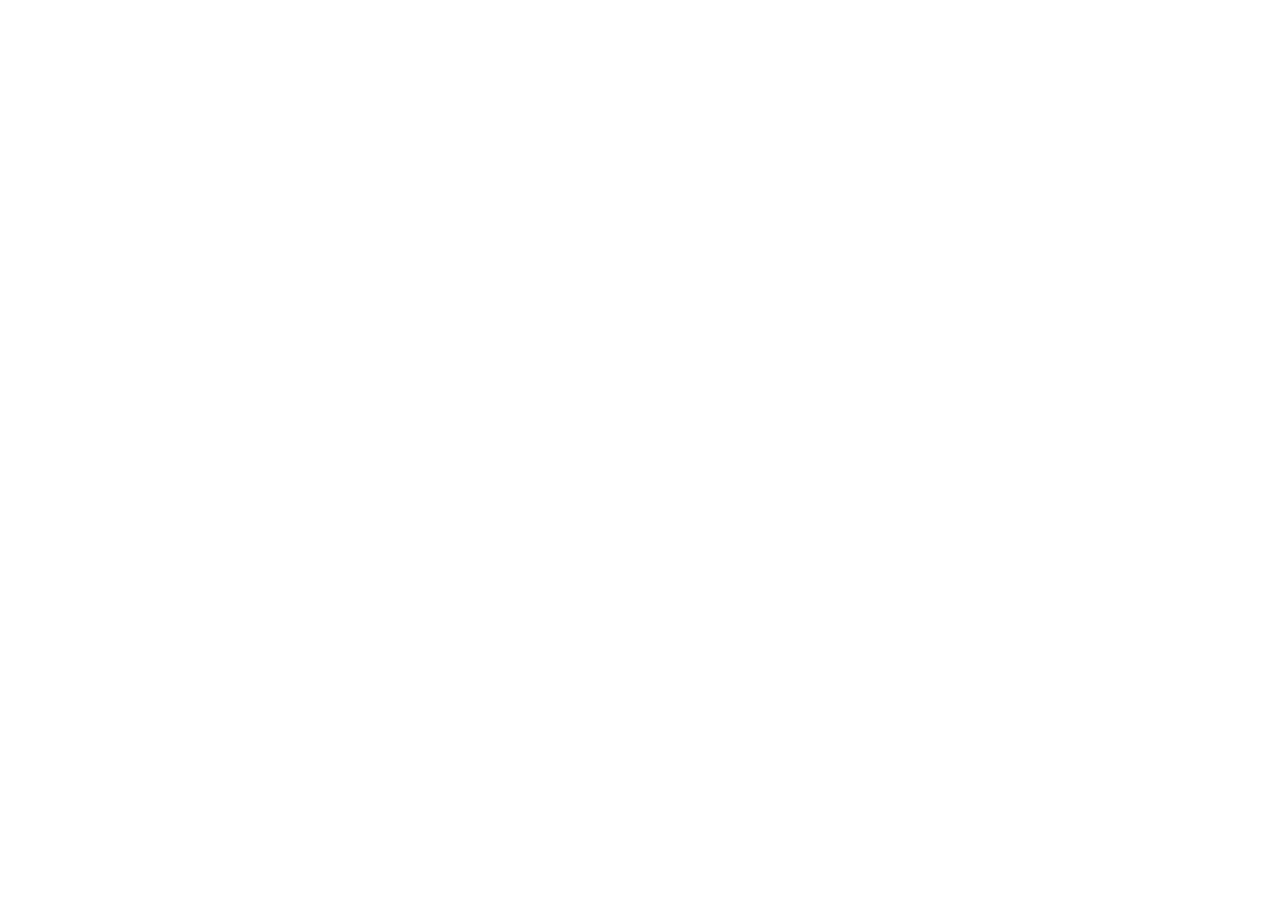
==== index.html @ 0d073fae "iniciando um projeto" ====
<!DOCTYPE html>
<html lang="pt-BR">
<head>
    <meta charset="UTF-8">
    <meta name="viewport" content="width=device-width, initial-scale=1.0">
    <title>KiPedreiro V2</title>
</head>
<body>
    <header>

    </header>
    <main>

    </main>
    <footer>
        
    </footer>
</body>
</html>
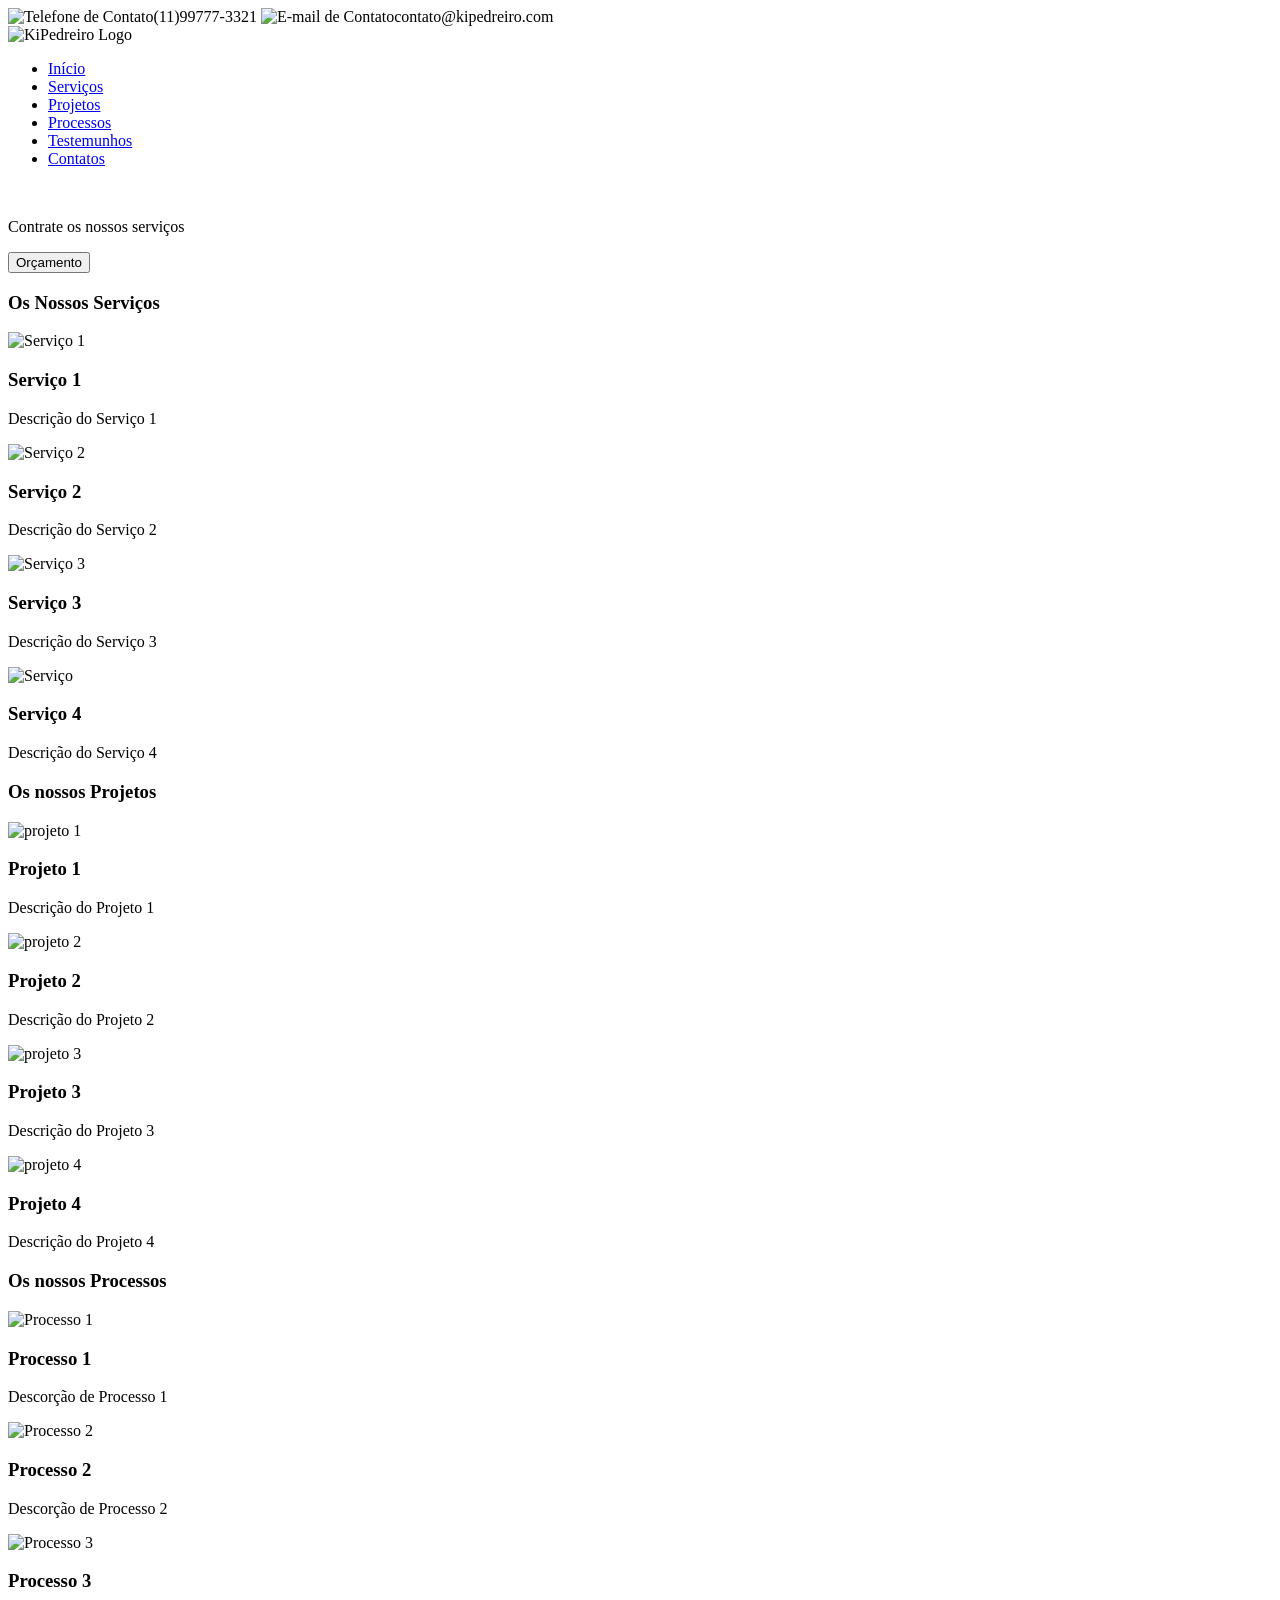
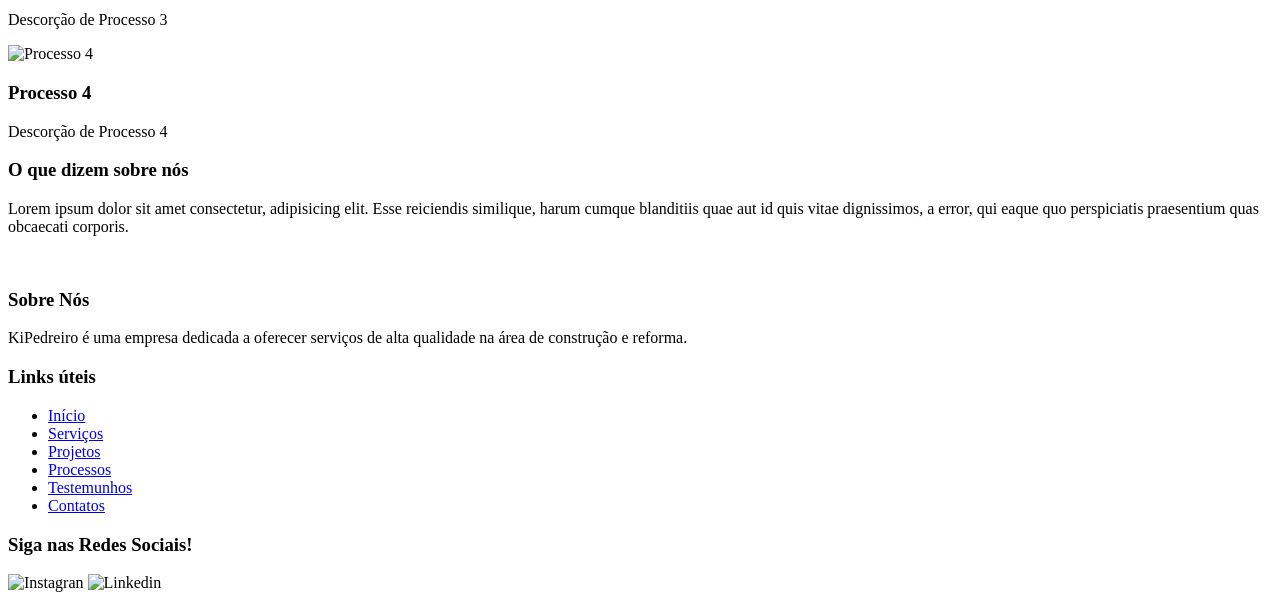
==== commit a3bb9817: "estrutura do html" ====
--- a/index.html
+++ b/index.html
@@ -7,13 +7,149 @@
 </head>
 <body>
     <header>
+       <div class="menu-secundario">
+          <span><img src="" alt="Telefone de Contato" class="icon">(11)99777-3321</span>
+          <span><img src="" alt="E-mail de Contato" class="icon">contato@kipedreiro.com</span>
+       </div>
 
+        <nav class="menu-primario">
+            <img src="" alt="KiPedreiro Logo" class="logo">
+            <ul>
+                <li><a href="#hero">Início</a></li>
+                <li><a href="#servicos">Serviços</a></li>
+                <li><a href="#projetos">Projetos</a></li>
+                <li><a href="#processos">Processos</a></li>
+                <li><a href="#testemunhos">Testemunhos</a></li>
+                <li><a href="#contatos">Contatos</a></li>
+            </ul>
+       </nav>
     </header>
     <main>
+        <section class="hero">
+            <div class="conteudo-hero">
+                <img src="" alt="" class="icon">
+                <p>Contrate os nossos serviços</p>
+                <button>Orçamento</button>
+            </div>
+        </section>
+        <section class="servicos">
+            <h3>Os Nossos Serviços</h3>
+            <div class="container-servicos">
+          <div class="cards">  
+            <div class="card-servico">
+                <img src="" alt="Serviço 1" class="servico-imagem">
+                <h3>Serviço 1</h3>
+                <p>Descrição do Serviço 1</p>
+            </div>
+            <div class="card-servico">
+                <img src="" alt="Serviço 2" class="servico-imagem">
+                <h3>Serviço 2</h3>
+                <p>Descrição do Serviço 2</p>
+            </div>
+            <div class="card-servico">
+                <img src="" alt="Serviço 3" class="servico-imagem">
+                <h3>Serviço 3</h3>
+                <p>Descrição do Serviço 3</p>
+            </div>
+             <div class="card-servico">
+                <img src="" alt="Serviço " class="servico-imagem">
+                <h3>Serviço 4</h3>
+                <p>Descrição do Serviço 4</p>
+            </div>
+        
+          </div>
+            </div>
+        </section>
 
+        <section class="projetos">
+            <h3>Os nossos Projetos</h3>
+            <div class="container-projetos">
+        <div class="cards">
+            <div class="card-projetos">
+                <img src="" alt="projeto 1" class="projeto-imagem">
+                <h3>Projeto 1</h3>
+                <p>Descrição do Projeto 1</p>
+            </div>
+            <div class="card-projetos">
+                <img src="" alt="projeto 2" class="projeto-imagem">
+                <h3>Projeto 2</h3>
+                <p>Descrição do Projeto 2</p>
+            </div>
+            <div class="card-projetos">
+                <img src="" alt="projeto 3" class="projeto-imagem">
+                <h3>Projeto 3</h3>
+                <p>Descrição do Projeto 3</p>
+            </div>
+            <div class="card-projetos">
+                <img src="" alt="projeto 4" class="projeto-imagem">
+                <h3>Projeto 4</h3>
+                <p>Descrição do Projeto 4</p>
+            </div>
+        </div>
+            </div>
+        </section>
+
+        <section class="processos">
+            <h3>Os nossos Processos</h3>
+            <div class="container-servicos">
+        <div class="cards"> 
+            <div class="card-processo">
+                <img src="" alt="Processo 1" class="processo-imagem">
+                <h3>Processo 1</h3>
+                <p>Descorção de Processo 1</p>
+            </div>
+            <div class="card-processo">
+                <img src="" alt="Processo 2" class="processo-imagem">
+                <h3>Processo 2</h3>
+                <p>Descorção de Processo 2</p>
+            </div>
+            <div class="card-processo">
+                <img src="" alt="Processo 3" class="processo-imagem">
+                <h3>Processo 3</h3>
+                <p>Descorção de Processo 3</p>
+            </div>
+            <div class="card-processo">
+                <img src="" alt="Processo 4" class="processo-imagem">
+                <h3>Processo 4</h3>
+                <p>Descorção de Processo 4</p>
+            </div>
+        </div>
+            </div>
+        </section>
+        <section class="testemunhos">
+            <h3>O que dizem sobre nós</h3>
+            <div class="container">
+                <p>Lorem ipsum dolor sit amet consectetur, adipisicing elit. Esse reiciendis similique, harum cumque blanditiis quae aut id quis vitae dignissimos, a error, qui eaque quo perspiciatis praesentium quas obcaecati corporis.</p>
+                <img src="" alt="" class="testemunho-imagem">
+            </div>
+        </section>
     </main>
     <footer>
-        
+         <div class="container">
+            <div class="coluna-footer">
+                <h3>Sobre Nós</h3>
+                <p>KiPedreiro é uma empresa dedicada a oferecer serviços de alta qualidade na área de construção e reforma.</p>
+
+            </div>
+            <div class="coluna-footer">
+                <h3>Links úteis</h3>
+                <ul>
+                <li><a href="#hero">Início</a></li>
+                <li><a href="#servicos">Serviços</a></li>
+                <li><a href="#projetos">Projetos</a></li>
+                <li><a href="#processos">Processos</a></li>
+                <li><a href="#testemunhos">Testemunhos</a></li>
+                <li><a href="#contatos">Contatos</a></li>
+                </ul>
+            </div>
+            <div class="coluna footer">
+                <h3>Siga nas Redes Sociais!</h3>
+                <div class="redes">
+                    <img src="" alt="Instagran" class="redes-sociais">
+                    <img src="" alt="Linkedin" class="redes-sociais">
+                </div>
+            </div>
+         </div>
     </footer>
 </body>
 </html>
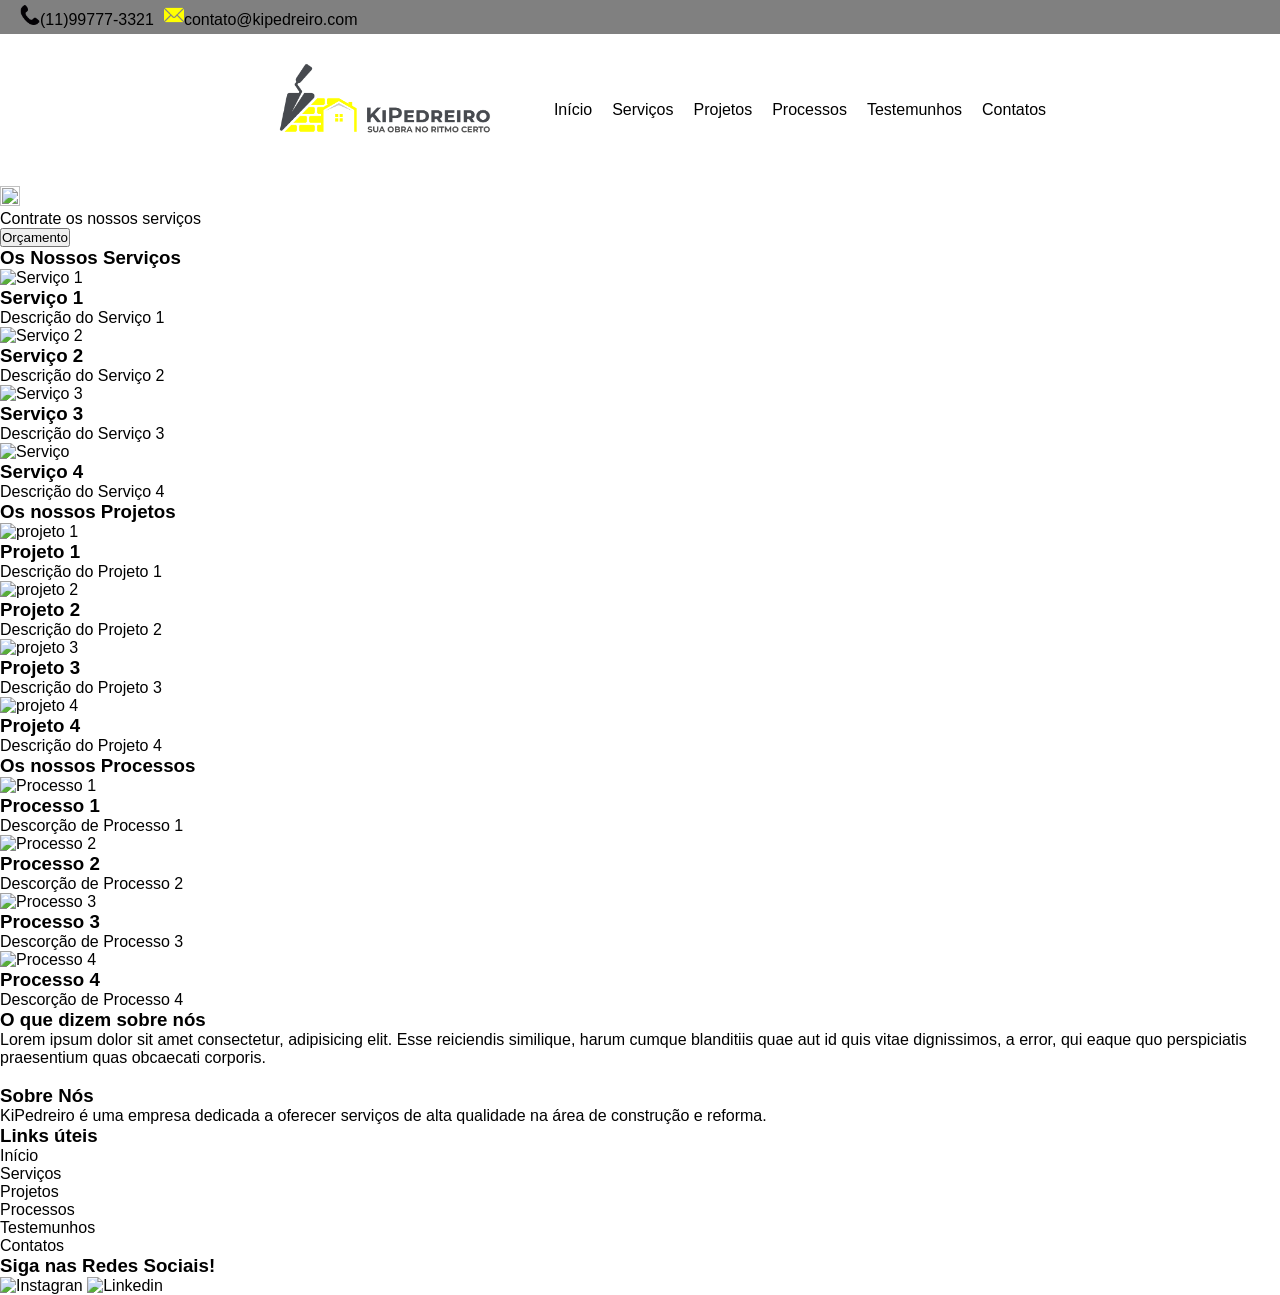
==== commit 378c4d92: "criando a navbar" ====
--- a/index.html
+++ b/index.html
@@ -4,17 +4,18 @@
     <meta charset="UTF-8">
     <meta name="viewport" content="width=device-width, initial-scale=1.0">
     <title>KiPedreiro V2</title>
+    <link rel="stylesheet" href="assets/css/style.css">
 </head>
 <body>
     <header>
        <div class="menu-secundario">
-          <span><img src="" alt="Telefone de Contato" class="icon">(11)99777-3321</span>
-          <span><img src="" alt="E-mail de Contato" class="icon">contato@kipedreiro.com</span>
+          <span><img src="assets/img/icon/001-phone-receiver-silhouette.png" alt="Telefone de Contato" class="icon">(11)99777-3321</span>
+          <span><img src="assets/img/icon/019-email-1.png" alt="E-mail de Contato" class="icon">contato@kipedreiro.com</span>
        </div>
 
         <nav class="menu-primario">
-            <img src="" alt="KiPedreiro Logo" class="logo">
-            <ul>
+            <img src="assets/img/logo/KiPedreiro.png" alt="KiPedreiro Logo" class="logo">
+            <ul class="menu-navegacao">
                 <li><a href="#hero">Início</a></li>
                 <li><a href="#servicos">Serviços</a></li>
                 <li><a href="#projetos">Projetos</a></li>
--- a/assets/css/style.css
+++ b/assets/css/style.css
@@ -0,0 +1,10 @@
+@import url("base.css");
+@import url("variaveis.css");
+@import url("hero.css");
+@import url("header.css");
+@import url("servicos.css");
+@import url("projetos.css");
+@import url("cards.css");
+@import url("footer.css");
+@import url("testemunhos.css");
+@import url("processos.css");
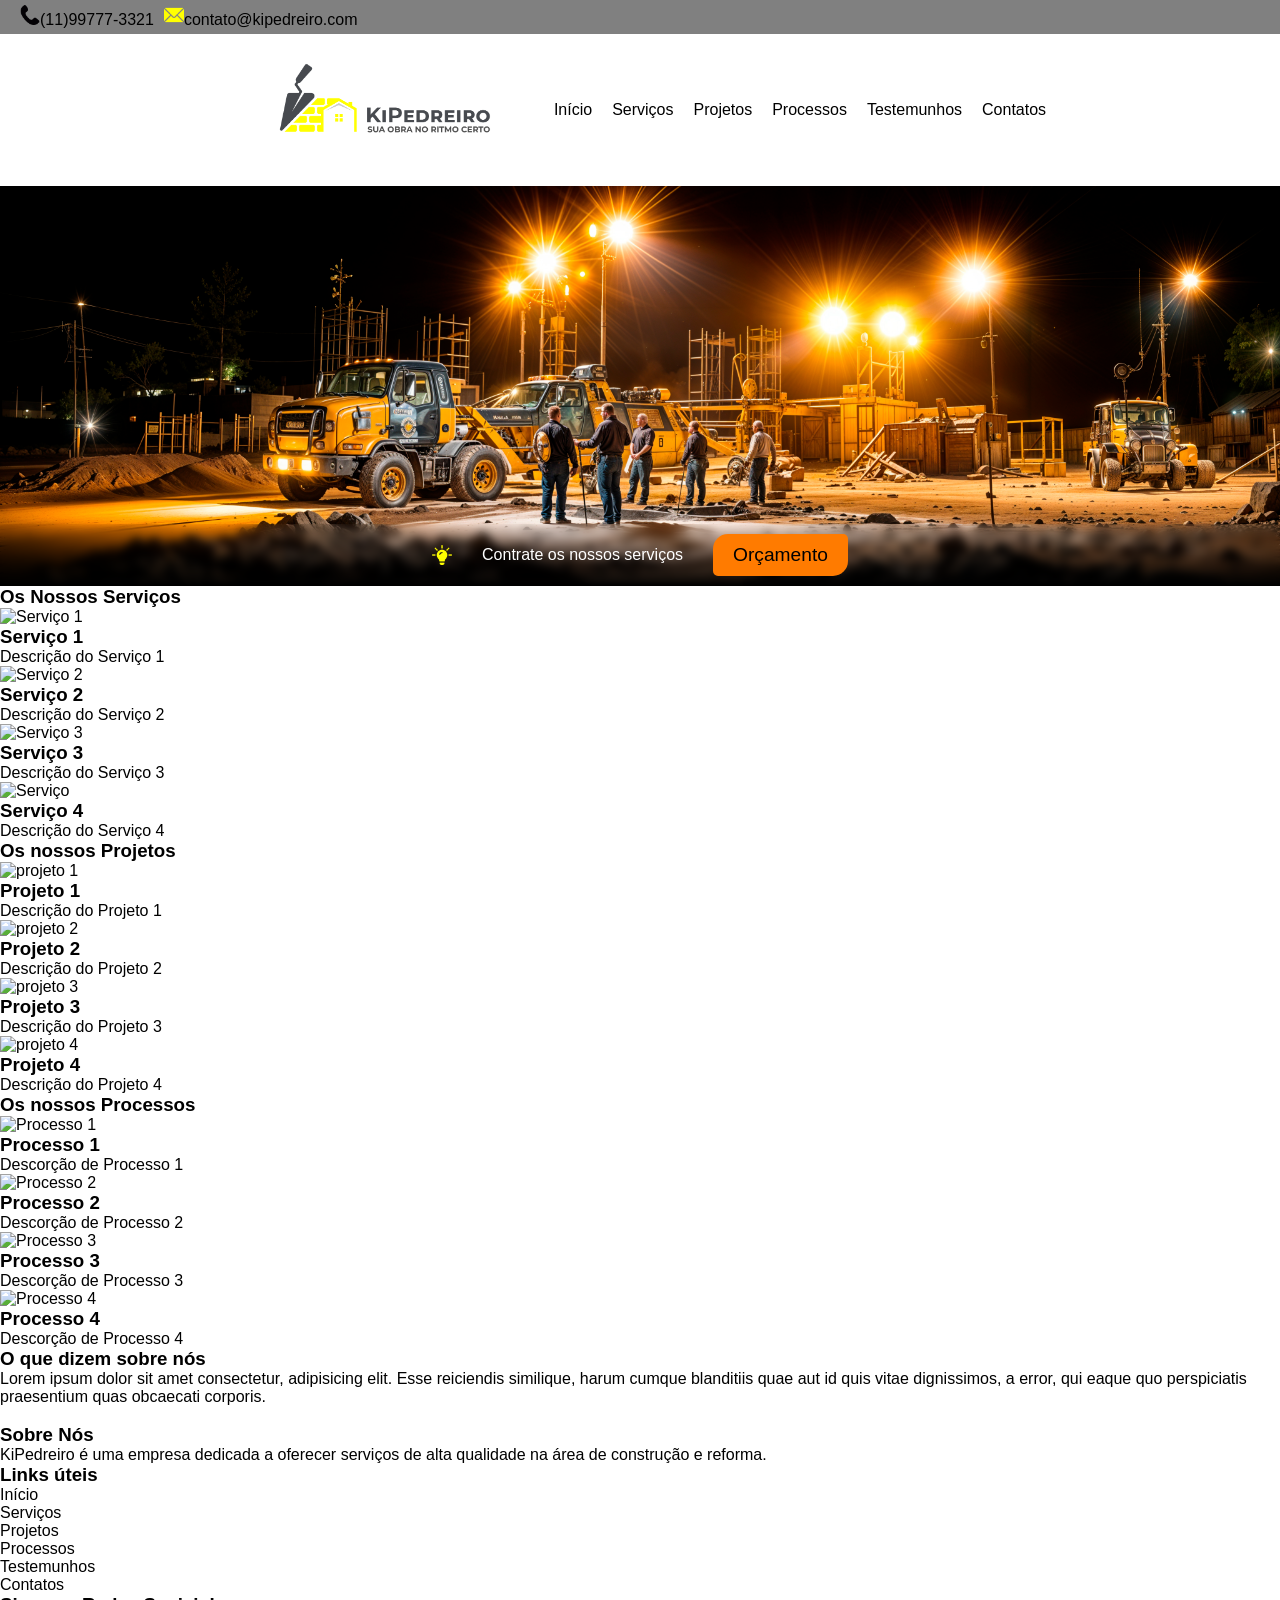
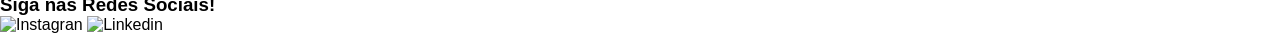
==== commit 6f56bf90: "concluindo a navbar" ====
--- a/index.html
+++ b/index.html
@@ -28,9 +28,9 @@
     <main>
         <section class="hero">
             <div class="conteudo-hero">
-                <img src="" alt="" class="icon">
+                <img src="assets/img/icon/018-idea-1.png" alt="Ideia de Projeto" class="icon">
                 <p>Contrate os nossos serviços</p>
-                <button>Orçamento</button>
+                <button class="botao-orcamento">Orçamento</button>
             </div>
         </section>
         <section class="servicos">
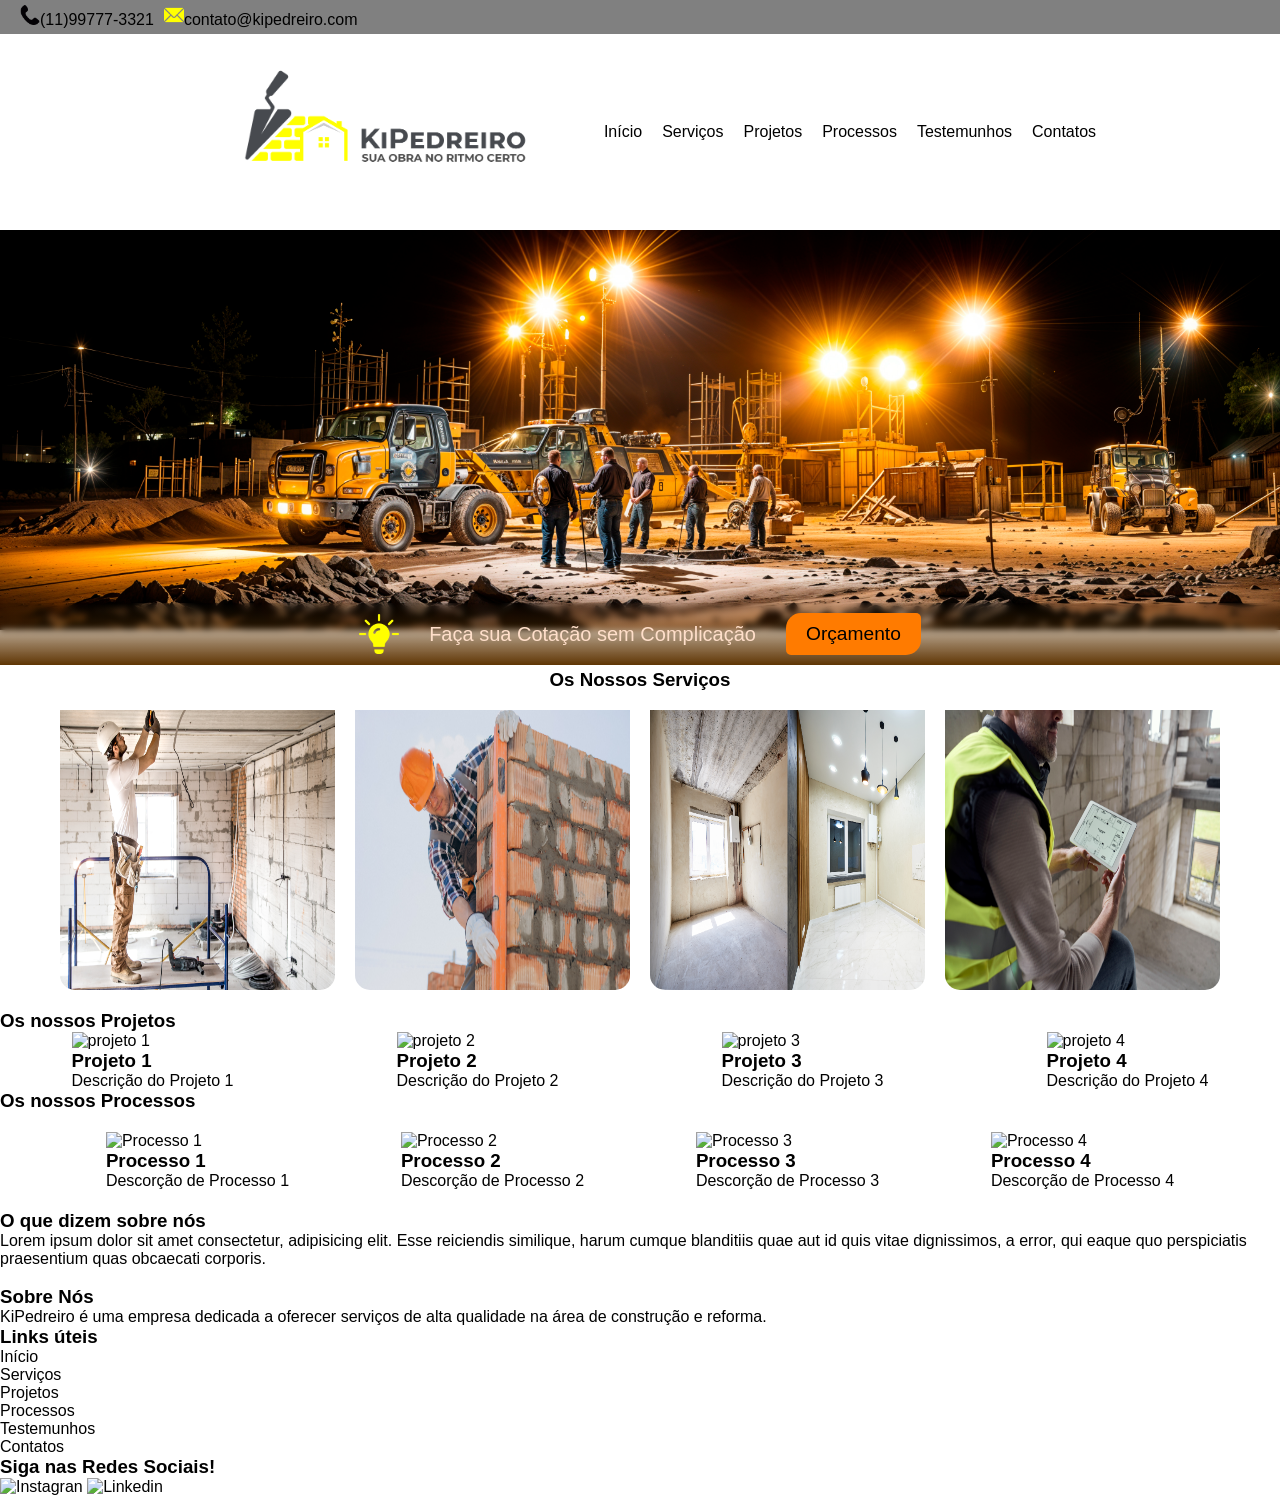
==== commit 5a959fe4: "concluindo a parte de serviços" ====
--- a/index.html
+++ b/index.html
@@ -28,34 +28,52 @@
     <main>
         <section class="hero">
             <div class="conteudo-hero">
-                <img src="assets/img/icon/018-idea-1.png" alt="Ideia de Projeto" class="icon">
-                <p>Contrate os nossos serviços</p>
+                <img src="assets/img/icon/018-idea-1.png" alt="Ideia de Projeto" class="icon-ideia">
+                <p class="cotacao">Faça sua Cotação sem Complicação</p>
                 <button class="botao-orcamento">Orçamento</button>
             </div>
         </section>
         <section class="servicos">
-            <h3>Os Nossos Serviços</h3>
+
             <div class="container-servicos">
+                <h3 class="titulo">Os Nossos Serviços</h3>
           <div class="cards">  
             <div class="card-servico">
-                <img src="" alt="Serviço 1" class="servico-imagem">
-                <h3>Serviço 1</h3>
-                <p>Descrição do Serviço 1</p>
+                <figure>
+                    <img src="assets/img/eletrica.jpg" alt="Serviços Elétricos" class="servico-imagem">
+                    <figcaption class="figcaption-servico">
+                        <h3 class="titulo-interno">Serviços Elétricos</h3>
+                        <p>Instalações e manutenções elétricas para casas, comércios ou reformas.</p>
+                    </figcaption>
+                </figure>
+                
             </div>
             <div class="card-servico">
-                <img src="" alt="Serviço 2" class="servico-imagem">
-                <h3>Serviço 2</h3>
-                <p>Descrição do Serviço 2</p>
+                <figure>
+                    <img src="assets/img/construcao.jpg" alt="Serviço de Construção" class="servico-imagem">
+                    <figcaption class="figcaption-servico">
+                        <h3 class="titulo-interno">Serviços de Construções</h3>
+                        <p>Pequenas e grandes construções com foco no bom acabamento, praticidade e economia.</p>
+                    </figcaption>
+                </figure>
             </div>
             <div class="card-servico">
-                <img src="" alt="Serviço 3" class="servico-imagem">
-                <h3>Serviço 3</h3>
-                <p>Descrição do Serviço 3</p>
+                <figure>
+                    <img src="assets/img/pintura.jpg" alt="Serviços de Pintura" class="servico-imagem">
+                    <figcaption class="figcaption-servico">
+                        <h3 class="titulo-interno">Serviços de Pintura</h3>
+                        <p>Realização de pinturas de acordo com escolha do cliente.</p>
+                    </figcaption>
+                </figure>
             </div>
              <div class="card-servico">
-                <img src="" alt="Serviço " class="servico-imagem">
-                <h3>Serviço 4</h3>
-                <p>Descrição do Serviço 4</p>
+                <figure>
+                    <img src="assets/img/gestao.jpg" alt="Serviço 4" class="servico-imagem">
+                    <figcaption class="figcaption-servico">
+                        <h3 class="titulo-interno">Serviço de Gestão</h3>
+                        <p>Acompanhamento da Obra, controle de materiais e comunicação com o cliente.</p>
+                    </figcaption>
+                </figure>
             </div>
         
           </div>
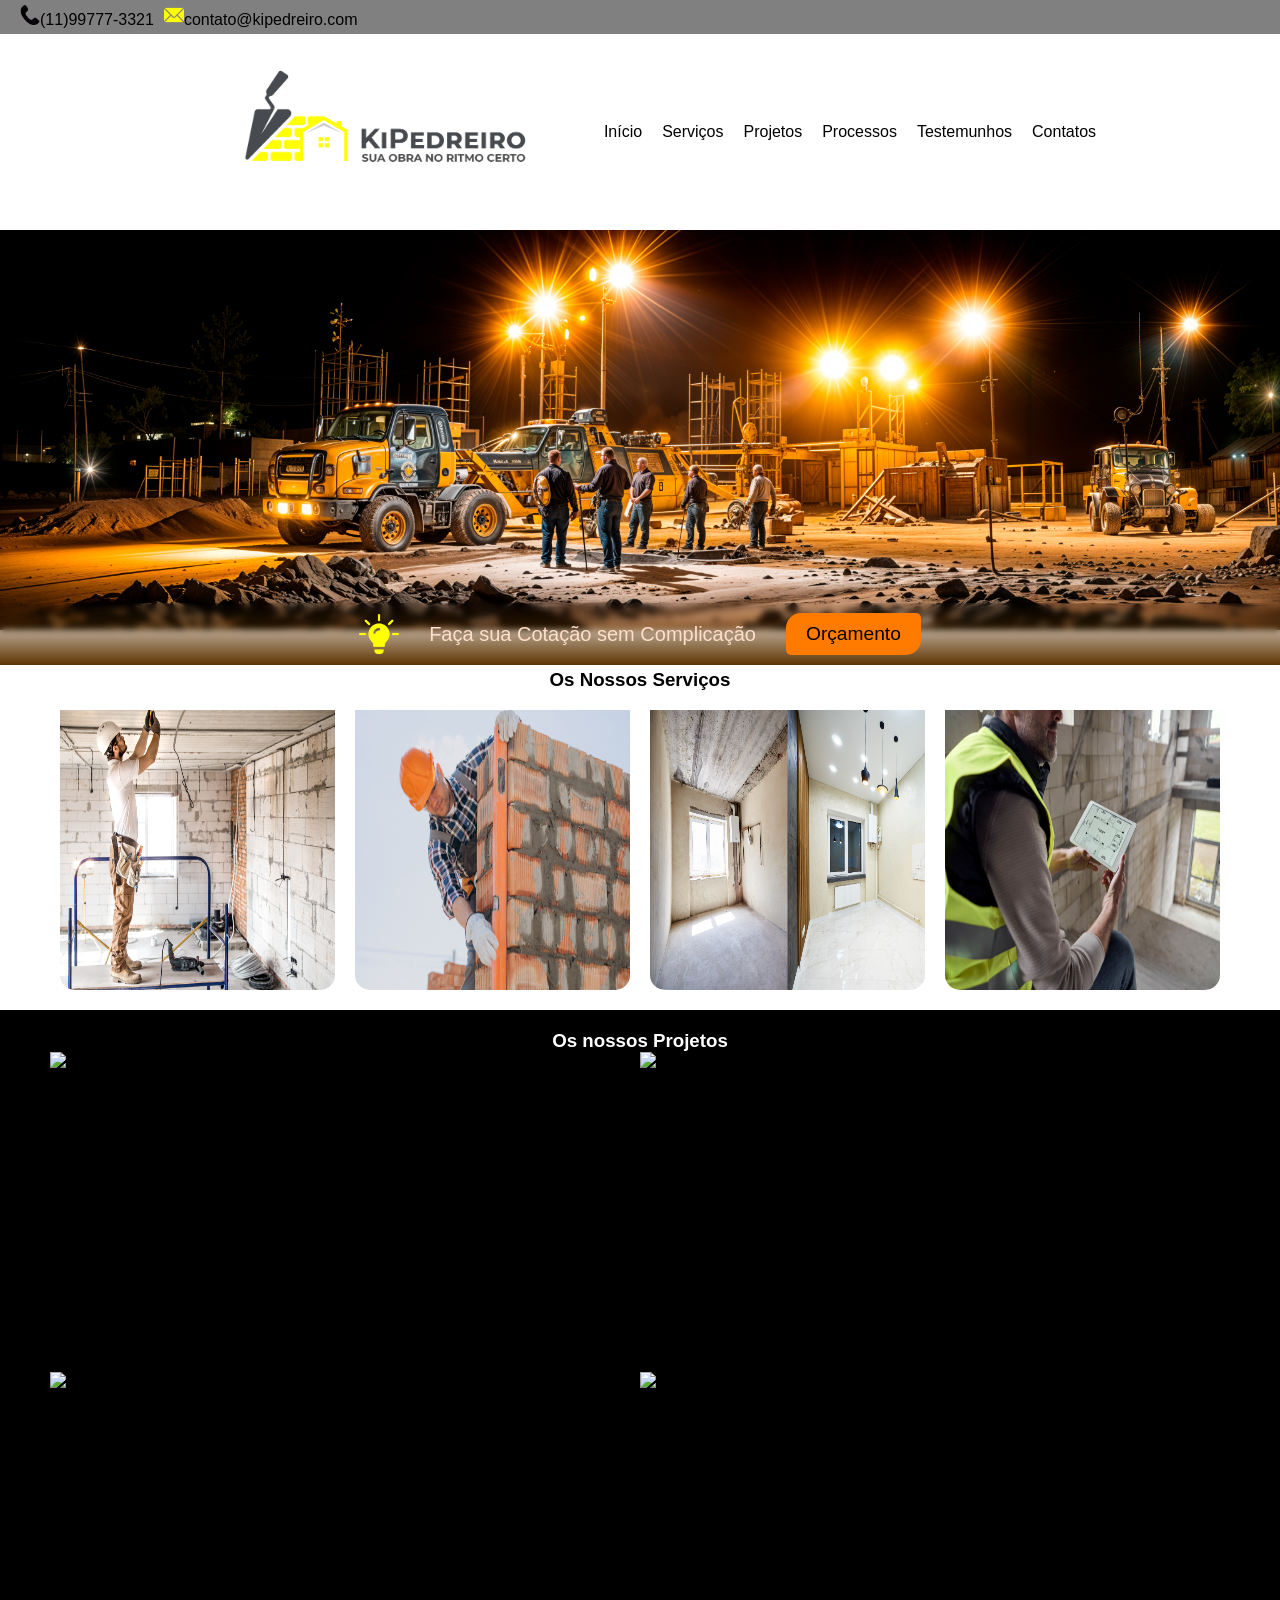
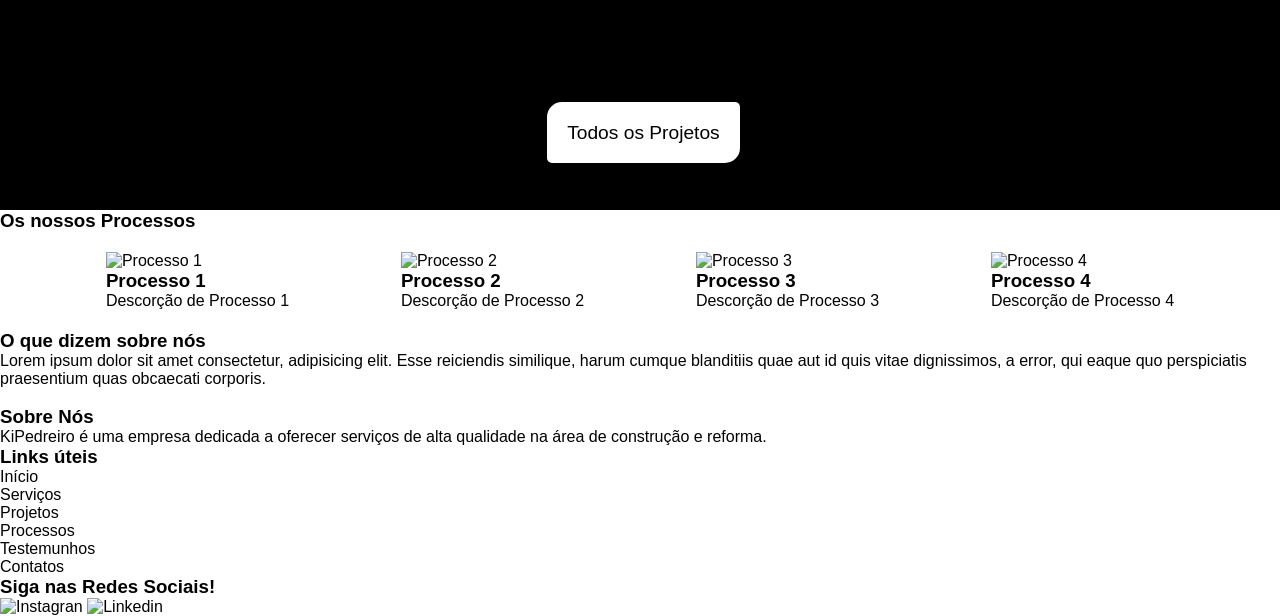
==== commit a058aa6a: "concluindo a parte de projetos" ====
--- a/index.html
+++ b/index.html
@@ -81,30 +81,48 @@
         </section>
 
         <section class="projetos">
-            <h3>Os nossos Projetos</h3>
             <div class="container-projetos">
-        <div class="cards">
+                <h3 class="titulo-projeto">Os nossos Projetos</h3>
+        <div class="cards-projeto">
             <div class="card-projetos">
-                <img src="" alt="projeto 1" class="projeto-imagem">
-                <h3>Projeto 1</h3>
-                <p>Descrição do Projeto 1</p>
+                <figure>
+                    <img src="assets/img/projeto-1.jpg" alt="projeto 1" class="projeto-imagem"  >
+            <figcaption class="figcaption-projeto">
+                <h3></h3>
+                <p></p>
+            </figcaption>
+                </figure>
             </div>
             <div class="card-projetos">
-                <img src="" alt="projeto 2" class="projeto-imagem">
-                <h3>Projeto 2</h3>
-                <p>Descrição do Projeto 2</p>
+                <figure>
+                <img src="assets/img/projeto-2.jpg" alt="projeto 2" class="projeto-imagem">
+                <figcaption class="figcaption-projeto">
+                <h3></h3>
+                <p></p>
+            </figcaption>
+            </figure>
             </div>
             <div class="card-projetos">
-                <img src="" alt="projeto 3" class="projeto-imagem">
-                <h3>Projeto 3</h3>
-                <p>Descrição do Projeto 3</p>
+                <figure>
+                <img src="assets/img/projeto-3.jpg" alt="projeto 3" class="projeto-imagem">
+                <figcaption class="figcaption-projeto">
+                <h3></h3>
+                <p></p>
+            </figcaption>
+            </figure>
             </div>
             <div class="card-projetos">
-                <img src="" alt="projeto 4" class="projeto-imagem">
-                <h3>Projeto 4</h3>
-                <p>Descrição do Projeto 4</p>
+                <figure>
+                <img src="assets/img/projeto-4.jpg" alt="projeto 4" class="projeto-imagem">
+                <figcaption class="figcaption-projeto">
+                <h3></h3>
+                <p></p>
+            </figcaption>
+            </figure>
+            
             </div>
         </div>
+        <div><a class="botao-projetos">Todos os Projetos</a></div>
             </div>
         </section>
 
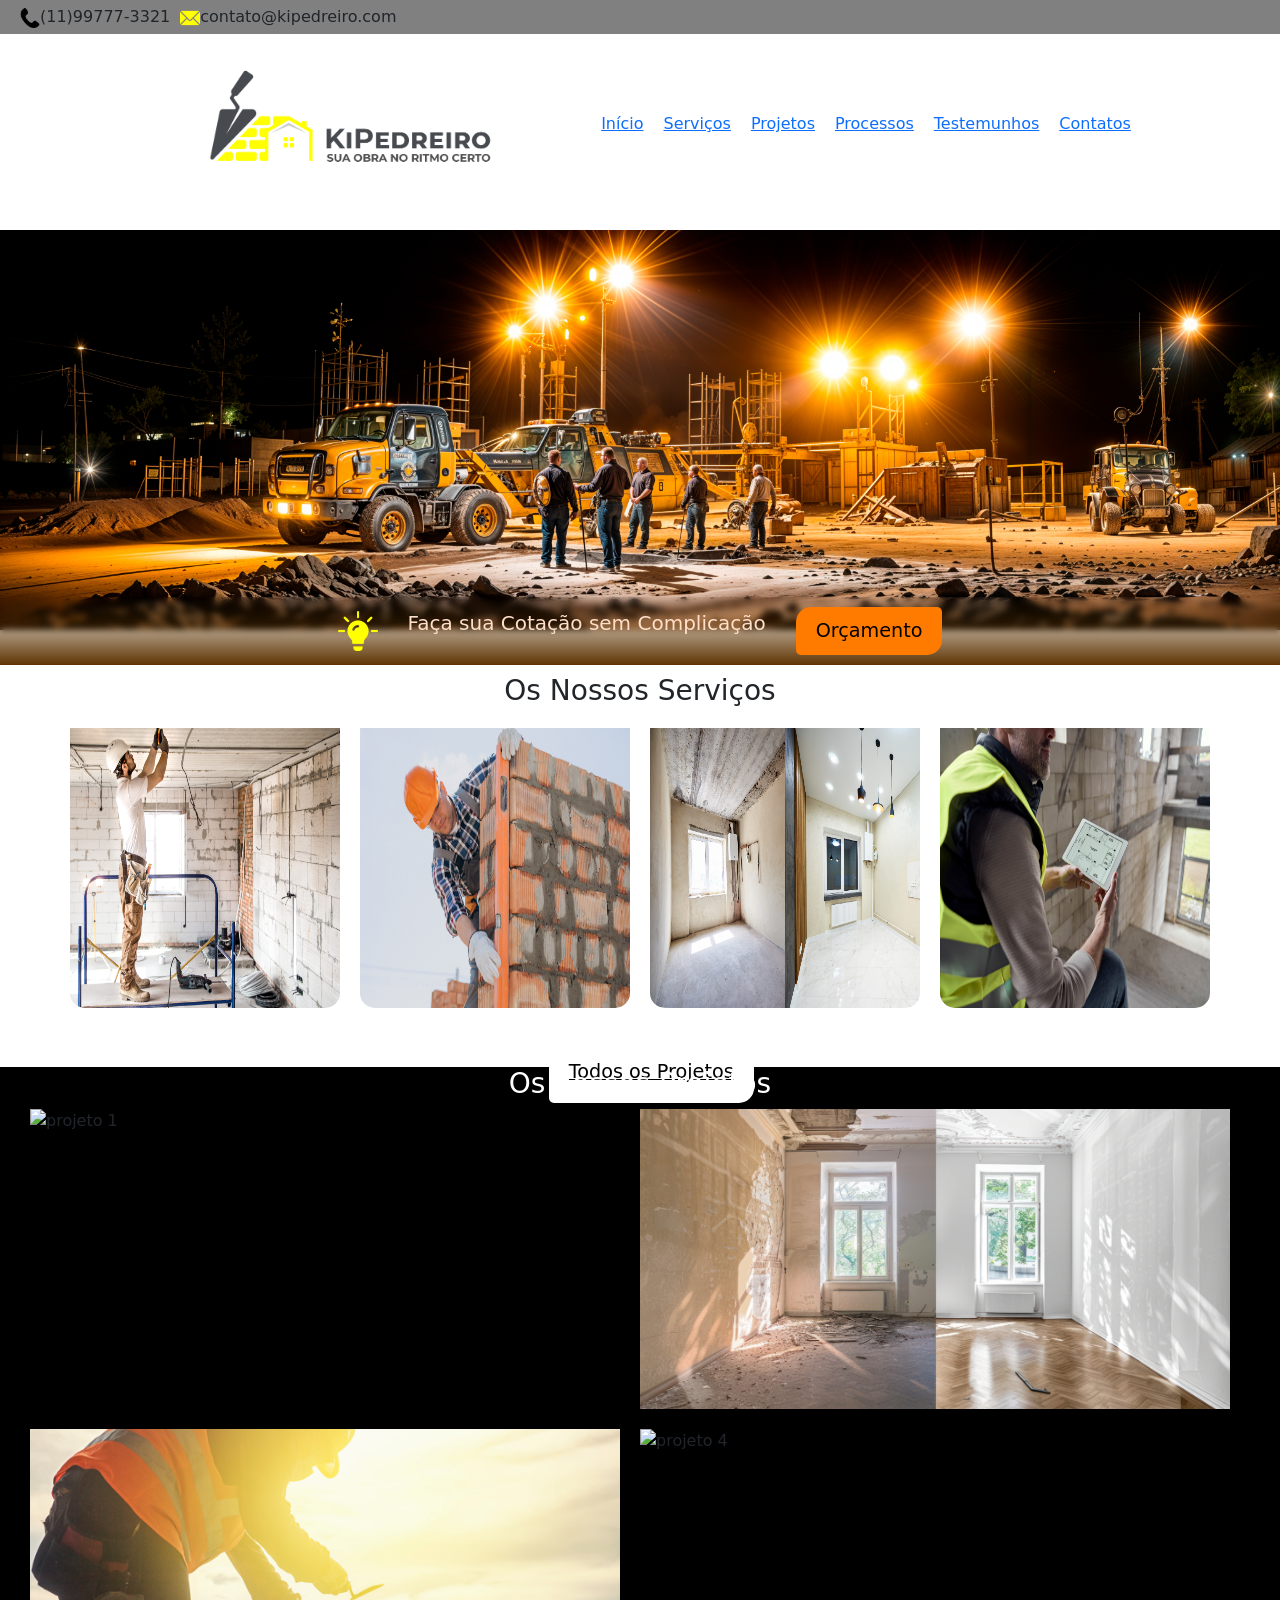
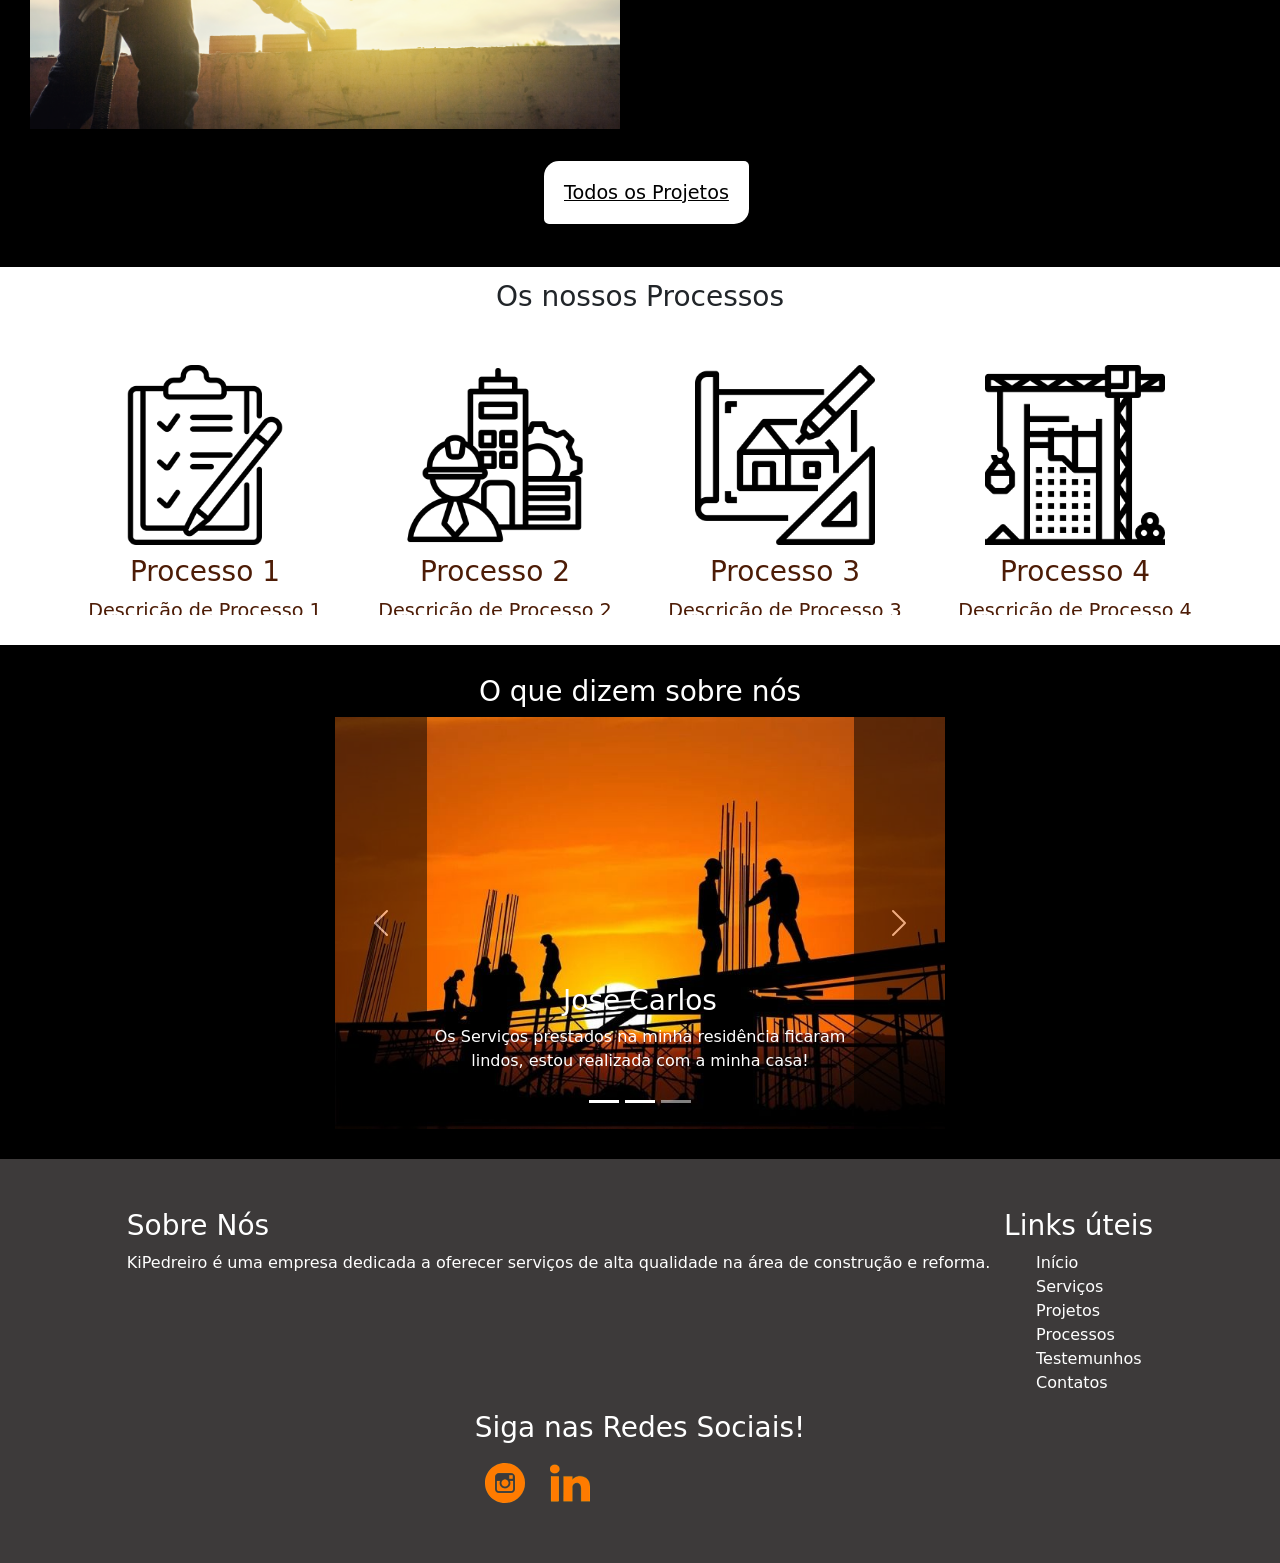
==== commit c5e12e07: "criando processos, testemunho, footer e carrosel" ====
--- a/index.html
+++ b/index.html
@@ -5,6 +5,7 @@
     <meta name="viewport" content="width=device-width, initial-scale=1.0">
     <title>KiPedreiro V2</title>
     <link rel="stylesheet" href="assets/css/style.css">
+    <link href="https://cdn.jsdelivr.net/npm/bootstrap@5.3.7/dist/css/bootstrap.min.css" rel="stylesheet" integrity="sha384-LN+7fdVzj6u52u30Kp6M/trliBMCMKTyK833zpbD+pXdCLuTusPj697FH4R/5mcr" crossorigin="anonymous">
 </head>
 <body>
     <header>
@@ -75,8 +76,10 @@
                     </figcaption>
                 </figure>
             </div>
-        
-          </div>
+          
+        </div>
+        <div class="container-botao"><a href="servicos.html" class="botao-projetos">Todos os Projetos</a></div>
+            </div>
             </div>
         </section>
 
@@ -122,43 +125,130 @@
             
             </div>
         </div>
-        <div><a class="botao-projetos">Todos os Projetos</a></div>
+        <div class="container-botao"><a href="projetos.html" class="botao-projetos">Todos os Projetos</a></div>
             </div>
         </section>
 
         <section class="processos">
-            <h3>Os nossos Processos</h3>
+            <h3 class="titulo-processo">Os nossos Processos</h3>
             <div class="container-servicos">
         <div class="cards"> 
             <div class="card-processo">
-                <img src="" alt="Processo 1" class="processo-imagem">
-                <h3>Processo 1</h3>
-                <p>Descorção de Processo 1</p>
-            </div>
-            <div class="card-processo">
-                <img src="" alt="Processo 2" class="processo-imagem">
-                <h3>Processo 2</h3>
-                <p>Descorção de Processo 2</p>
-            </div>
-            <div class="card-processo">
-                <img src="" alt="Processo 3" class="processo-imagem">
-                <h3>Processo 3</h3>
-                <p>Descorção de Processo 3</p>
-            </div>
-            <div class="card-processo">
-                <img src="" alt="Processo 4" class="processo-imagem">
-                <h3>Processo 4</h3>
-                <p>Descorção de Processo 4</p>
+                <figure class="figure-processo">
+                    <img src="assets/img/icon/005-task.png" alt="Processo 1" class="processo-imagem">
+                    <figcaption class="figcaption-processo">
+                        <h3>Processo 1</h3>
+                        <p>Descrição de Processo 1</p>
+                    </figcaption>
+                </figure>
+            </div>
+            <div class="card-processo">
+                <figure class="figure-processo">
+                    <img src="assets/img/icon/009-civil-engineering.png" alt="Processo 1" class="processo-imagem">
+                    <figcaption class="figcaption-processo">
+                        <h3>Processo 2</h3>
+                        <p>Descrição de Processo 2</p>
+                    </figcaption>
+                </figure>
+            </div>
+            <div class="card-processo">
+                <figure class="figure-processo">
+                    <img src="assets/img/icon/006-blueprint.png" alt="Processo 3" class="processo-imagem">
+                    <figcaption class="figcaption-processo">
+                        <h3>Processo 3</h3>
+                        <p>Descrição de Processo 3</p>
+                    </figcaption>
+                </figure>
+            </div>
+            <div class="card-processo">
+                <figure class="figure-processo">
+                    <img src="assets/img/icon/008-hook.png" alt="Processo 4" class="processo-imagem">
+                    <figcaption class="figcaption-processo">
+                        <h3>Processo 4</h3>
+                        <p>Descrição de Processo 4</p>
+                    </figcaption>
+                </figure>
             </div>
         </div>
             </div>
         </section>
         <section class="testemunhos">
-            <h3>O que dizem sobre nós</h3>
-            <div class="container">
-                <p>Lorem ipsum dolor sit amet consectetur, adipisicing elit. Esse reiciendis similique, harum cumque blanditiis quae aut id quis vitae dignissimos, a error, qui eaque quo perspiciatis praesentium quas obcaecati corporis.</p>
-                <img src="" alt="" class="testemunho-imagem">
-            </div>
+            <h3 class="titulo-testemunho">O que dizem sobre nós</h3>
+            <div id="carouselId" class="carousel slide w-50" data-bs-ride="carousel">
+                <ol class="carousel-indicators">
+                    <li
+                        data-bs-target="#carouselId"
+                        data-bs-slide-to="0"
+                        class="active"
+                        aria-current="true"
+                        aria-label="First slide"
+                    ></li>
+                    <li
+                        data-bs-target="#carouselId"
+                        data-bs-slide-to="1"
+                        aria-label="Second slide"
+                    ></li>
+                    <li
+                        data-bs-target="#carouselId"
+                        data-bs-slide-to="2"
+                        aria-label="Third slide"
+                    ></li>
+                </ol>
+                <div class="carousel-inner" role="listbox">
+                    <div class="carousel-item active">
+                        <img
+                            src="assets/img/construction.jpg"
+                            class="w-100 d-block"
+                            alt="First slide"
+                        />
+                        <div class="carousel-caption d-none d-md-block text-white">
+                            <h3>Maria Aparecida</h3>
+                            <p>Realizei um orçamento com o KiPedreiro, e estou extremamente satisfeita com o atendimento e comprometimento da empresa!</p>
+                        </div>
+                    </div>
+                    <div class="carousel-item">
+                        <img
+                            src="assets/img/construction.jpg"
+                            class="w-100 d-block"
+                            alt="Second slide"
+                        />
+                        <div class="carousel-caption d-none d-md-block text-white">
+                            <h3>José Carlos</h3>
+                            <p>Os Serviços prestados na minha residência ficaram lindos, estou realizada com a minha casa! </p>
+                        </div>
+                    </div>
+                    <div class="carousel-item">
+                        <img
+                            src="assets/img/construction.jpg"
+                            class="w-100 d-block"
+                            alt="Third slide"
+                        />
+                        <div class="carousel-caption d-none d-md-block text-white">
+                            <h3>Carlos Ferreira</h3>
+                            <p>Os eletricistas solucionaram meu problema de forma rápida, eu realmente estava precisando daquela troca de fiação.</p>
+                        </div>
+                    </div>
+                </div>
+                <button
+                    class="carousel-control-prev bg-black"
+                    type="button"
+                    data-bs-target="#carouselId"
+                    data-bs-slide="prev"
+                >
+                    <span class="carousel-control-prev-icon bg-black" aria-hidden="true"></span>
+                    <span class="visually-hidden">Previous</span>
+                </button>
+                <button
+                    class="carousel-control-next bg-black"
+                    type="button"
+                    data-bs-target="#carouselId"
+                    data-bs-slide="next"
+                >
+                    <span class="carousel-control-next-icon bg-black" aria-hidden="true"></span>
+                    <span class="visually-hidden">Next</span>
+                </button>
+            </div>
+            
         </section>
     </main>
     <footer>
@@ -180,13 +270,14 @@
                 </ul>
             </div>
             <div class="coluna footer">
-                <h3>Siga nas Redes Sociais!</h3>
+                <h3 class="titulo-testemunho">Siga nas Redes Sociais!</h3>
                 <div class="redes">
-                    <img src="" alt="Instagran" class="redes-sociais">
-                    <img src="" alt="Linkedin" class="redes-sociais">
+                   <a href="https://instagram.com/kipedreiro"><img src="assets/img/icon/instagram.svg" alt="Instagram" class="redes-sociais"></a> 
+                   <a href="https://linkedin.com/in/kipedreiro"><img src="assets/img/icon/linkedin.svg" alt="Linkedin" class="redes-sociais"></a> 
                 </div>
             </div>
          </div>
     </footer>
+    <script src="https://cdn.jsdelivr.net/npm/bootstrap@5.3.7/dist/js/bootstrap.bundle.min.js" integrity="sha384-ndDqU0Gzau9qJ1lfW4pNLlhNTkCfHzAVBReH9diLvGRem5+R9g2FzA8ZGN954O5Q" crossorigin="anonymous"></script>
 </body>
 </html>
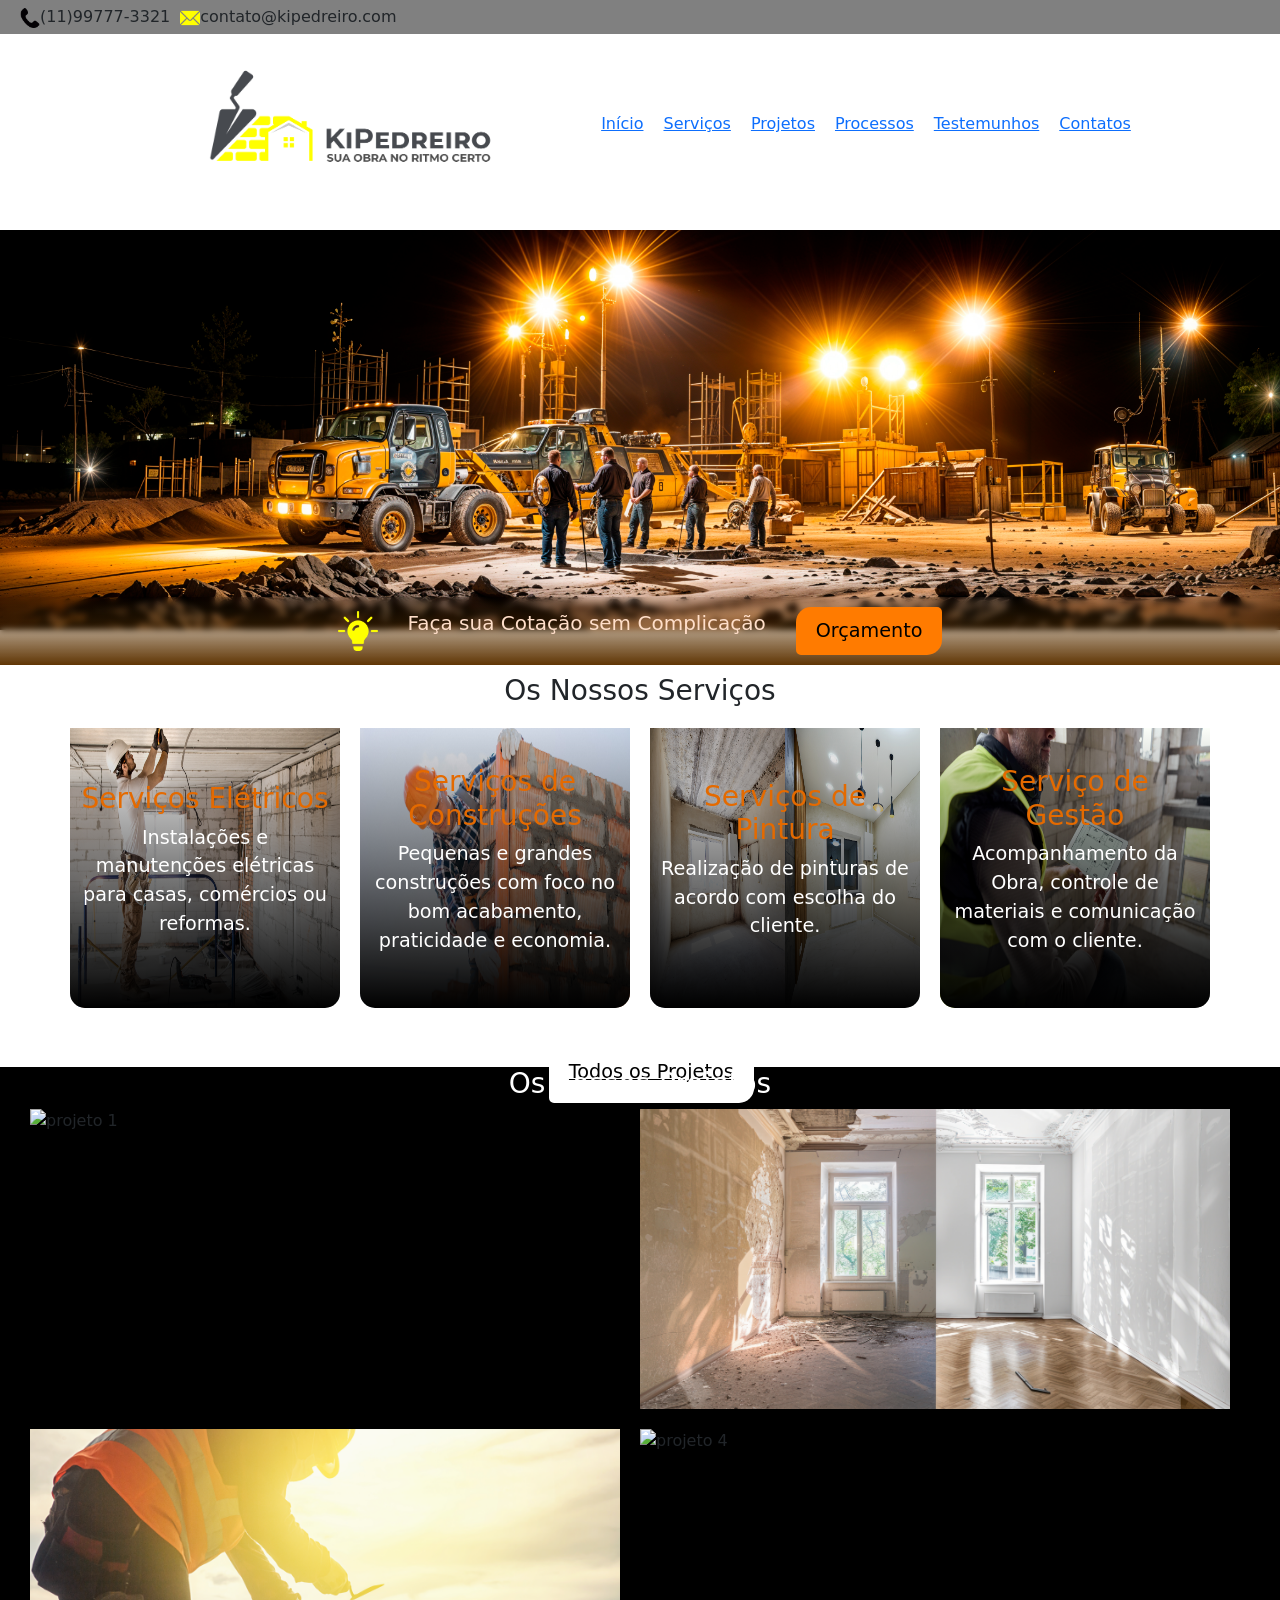
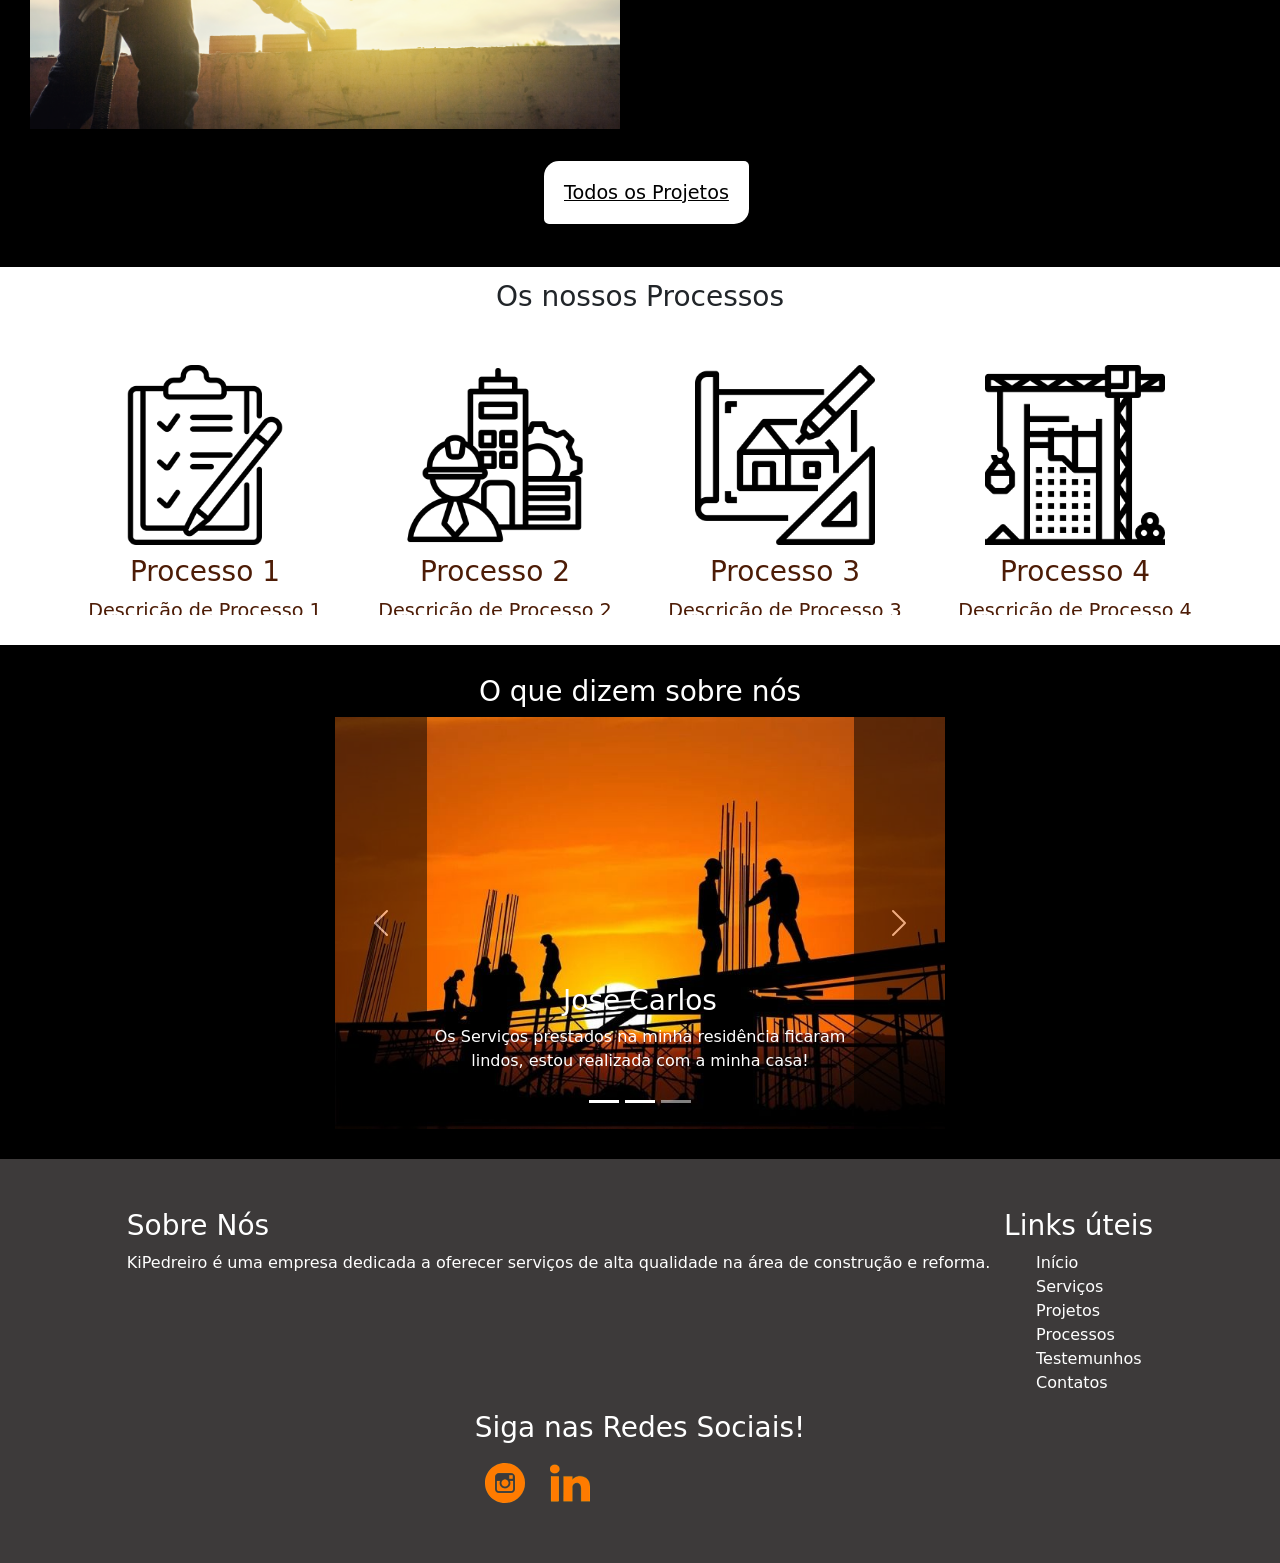
==== commit 83a65633: "criando pagina servico" ====
--- a/index.html
+++ b/index.html
@@ -17,9 +17,9 @@
         <nav class="menu-primario">
             <img src="assets/img/logo/KiPedreiro.png" alt="KiPedreiro Logo" class="logo">
             <ul class="menu-navegacao">
-                <li><a href="#hero">Início</a></li>
-                <li><a href="#servicos">Serviços</a></li>
-                <li><a href="#projetos">Projetos</a></li>
+                <li><a href="index.html">Início</a></li>
+                <li><a href="servicos.html">Serviços</a></li>
+                <li><a href="projetos.html">Projetos</a></li>
                 <li><a href="#processos">Processos</a></li>
                 <li><a href="#testemunhos">Testemunhos</a></li>
                 <li><a href="#contatos">Contatos</a></li>
@@ -261,9 +261,9 @@
             <div class="coluna-footer">
                 <h3>Links úteis</h3>
                 <ul>
-                <li><a href="#hero">Início</a></li>
-                <li><a href="#servicos">Serviços</a></li>
-                <li><a href="#projetos">Projetos</a></li>
+                <li><a href="index.html">Início</a></li>
+                <li><a href="servicos.html">Serviços</a></li>
+                <li><a href="projetos.html">Projetos</a></li>
                 <li><a href="#processos">Processos</a></li>
                 <li><a href="#testemunhos">Testemunhos</a></li>
                 <li><a href="#contatos">Contatos</a></li>
